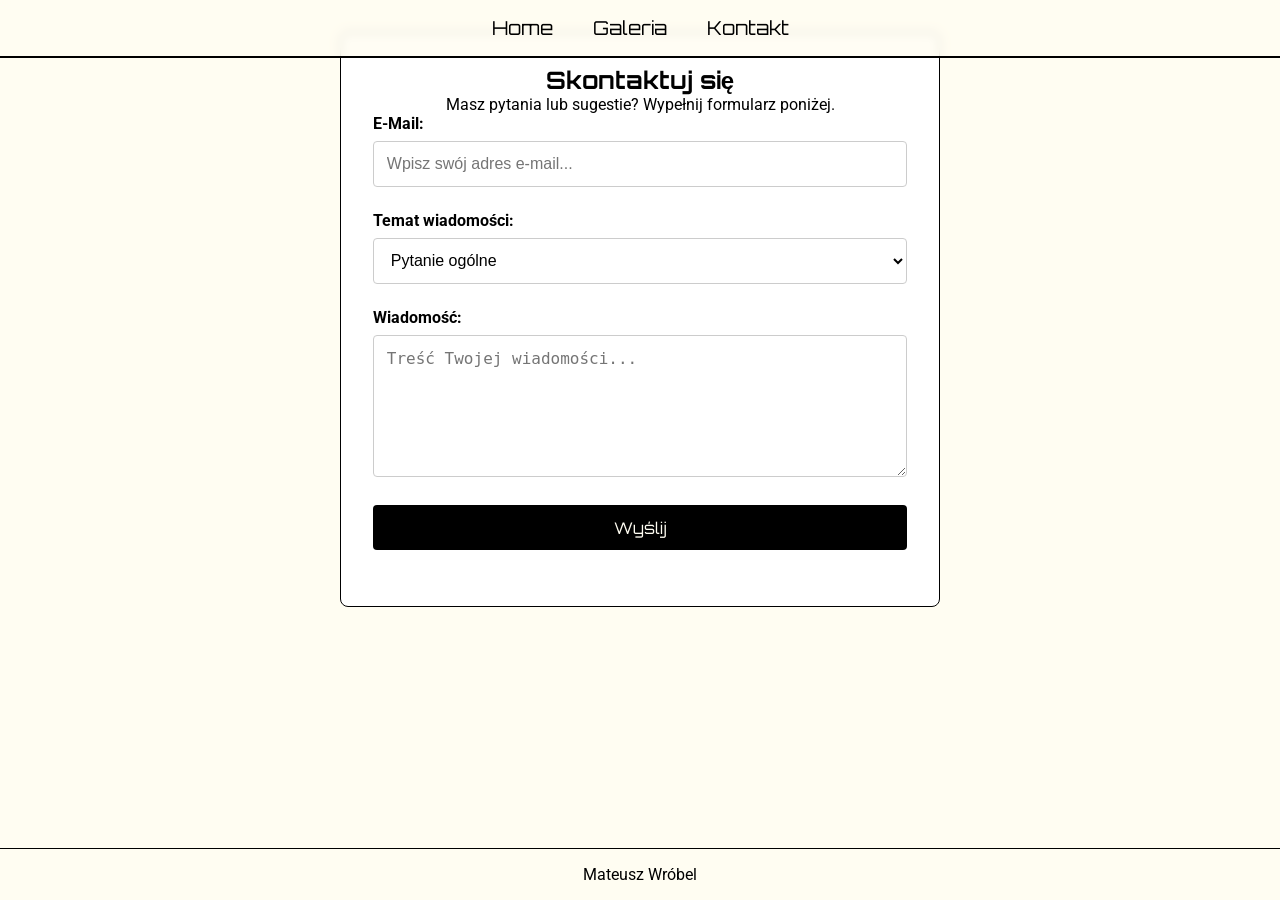
==== kontakt.html @ c44b2f91 "Add correct" ====
<!DOCTYPE html>
<html lang="pl">
<head>
    <meta charset="UTF-8">
    <meta name="viewport" content="width=device-width, initial-scale=1.0">
    <title>Kontakt - Hideo Kojima</title>
    <link rel="stylesheet" href="css/style.css">
</head>
<body>

    <nav>
        <a href="index.html">Home</a>
        <a href="galeria.html">Galeria</a>
        <a href="kontakt.html">Kontakt</a>
    </nav>

    <main>
        <section class="contact-form">
            <h2>Skontaktuj się</h2>
            <p>Masz pytania lub sugestie? Wypełnij formularz poniżej.</p>
            <form action="#" method="POST"> <div>
                    <label for="email">E-Mail:</label>
                    <input type="email" id="email" name="email" placeholder="Wpisz swój adres e-mail..." required>
                </div>
                <div>
                    <label for="temat">Temat wiadomości:</label>
                    <select id="temat" name="temat">
                        <option value="pytanie_ogolne">Pytanie ogólne</option>
                        <option value="propozycja_wspolpracy">Propozycja współpracy</option>
                        <option value="uwagi_do_strony">Uwagi do strony</option>
                    </select>
                </div>
                <div>
                    <label for="wiadomosc">Wiadomość:</label>
                    <textarea id="wiadomosc" name="wiadomosc" rows="6" placeholder="Treść Twojej wiadomości..." required></textarea>
                </div>
                <div>
                    <input type="submit" value="Wyślij">
                </div>
            </form>
        </section>
    </main>

    <footer>
        <p>Mateusz Wróbel</p>
    </footer>

</body>
</html>
---- css/style.css ----
/* Import czcionek z Google Fonts */
@import url('https://fonts.googleapis.com/css2?family=Orbitron:wght@700&family=Roboto+Mono:wght@700&family=Roboto:wght@400;700&display=swap');

:root {
    --bg-color: #FFFDF2;       /* Kremowy */
    --text-color: #000000;     /* Czarny */
    --accent-color: #000000;    /* Czarny (dla nagłówków, ramek) */
    --secondary-color: #FFFFFF; /* Czysta biel (dla tła formularza) */
    --section-height: 100vh;
}

* {
    margin: 0;
    padding: 0;
    box-sizing: border-box;
}

body {
    font-family: 'Roboto', sans-serif;
    background-color: var(--bg-color);
    color: var(--text-color);
    display: flex;
    flex-direction: column;
    min-height: 100vh;
    overflow-x: hidden; 
}

h1,h3 {
    font-family: 'Orbitron', sans-serif;
    color: var(--accent-color);
}
h2 {
    font-family: 'Orbitron', sans-serif;
    color: var(--accent-color);
    text-align: center;
}
p {text-align: center;}


.intro-overlay {
    position: fixed;
    top: 0;
    left: 0;
    width: 100%;
    height: 100%;
    background-color: var(--bg-color); 
    display: flex;
    justify-content: center;
    align-items: center;
    z-index: 1000;
    animation: fadeOut 1s ease-out 3.5s forwards;
}

.typing-text {
    font-family: 'Roboto Mono', monospace; 
    font-size: 2.5vw;
    color: var(--text-color); 
    white-space: nowrap;
    overflow: hidden;
    border-right: .15em solid var(--text-color); 
    animation: typing 2.75s steps(12, end), blink-caret .75s step-end infinite;
}

@keyframes typing {
    from { width: 0 }
    to { width: 12ch }
}

@keyframes blink-caret {
    from, to { border-color: transparent }
    50% { border-color: var(--text-color); } 
}

@keyframes fadeOut {
    to {
        opacity: 0;
        visibility: hidden;
    }
}

nav {
    position: fixed; 
    top: 0;
    left: 0;
    width: 100%;
    display: flex;
    justify-content: center;
    align-items: center;
    padding: 1rem;
    background-color: rgba(255, 253, 242, 0.8); 
    backdrop-filter: blur(5px);
    border-bottom: 2px solid var(--accent-color); 
    z-index: 999;
}

nav a {
    color: var(--text-color); 
    text-decoration: none;
    margin: 0 20px;
    font-family: 'Orbitron', sans-serif;
    font-size: 1.2rem;
    transition: opacity 0.3s;
}

nav a:hover {
    opacity: 0.7; 
}

main {
    flex: 1;
    width: 100%;
}
.subpage-main {
    margin-top: 80px;  
    padding: 2rem;    
    max-width: 1200px;
    margin-left: auto;
    margin-right: auto;
}

footer {
    text-align: center;
    padding: 1rem;
    background-color: var(--bg-color);
    border-top: 1px solid var(--text-color); 
    width: 100%;
}

.kojima-hero {
    height: var(--section-height); 
    display: flex;
    align-items: center;
    justify-content: space-between;
    padding: 0 5%;
    position: relative;
    overflow: hidden;
    background-color: var(--bg-color);
}

.kojima-text-container {
    flex: 1;
    z-index: 10;
    max-width: 50%;
    text-align: left;
}

.kojima-signature {
    max-width: 300px;
    height: auto;
    margin-bottom: 1rem;

}

.kojima-hero h1 {
    font-size: 6rem;
    line-height: 1;
    margin-bottom: 1rem;
}

.kojima-hero p {
    font-size: 1.8rem;
    color: var(--text-color);
}

.kojima-image-container {
    position: absolute;
    right: 0;
    bottom: 0;
    height: 95%;
    width: 50%;
    display: flex;
    align-items: flex-end;
    justify-content: flex-end;
}

.kojima-image-container img {
    max-height: 100%;
    width: auto;
    object-fit: contain;
}


.game-section {
    height: 500px; 
    display: flex;
    align-items: center;
    justify-content: center;
    padding: 2rem;
    background-size: cover;
    background-position: center center;
    position: relative;
}

.game-section::before { 
    content: "";
    position: absolute;
    top: 0;
    left: 0;
    width: 100%;
    height: 100%;
    background: linear-gradient(to right, rgba(255, 253, 242, 0.9) 0%, rgba(255, 253, 242, 0.7) 50%, rgba(255, 253, 242, 0.9) 100%);
    z-index: 1;
}

.game-content {
    display: flex;
    align-items: center;
    gap: 1rem;
    max-width: 1000px;
    position: relative;
    z-index: 2; 
    text-align: left;
}

.game-content.reversed {
    flex-direction: row-reverse;
    text-align: right;
}

.game-content img {
    max-width: 400px;
    border-radius: 30px;
    box-shadow: 0 0 20px rgba(0, 0, 0, 0.2);
}

.game-text {
    flex: 1;
}

.game-text h2 {
    font-size: 3rem;
    margin-bottom: 1.5rem;
}


.game-text p {
    font-size: 1.2rem;
    line-height: 1.6;
}

.gallery-grid {
    display: grid;
    grid-template-columns: repeat(auto-fit, minmax(250px, 1fr));
    gap: 1rem;
    margin-top: 2rem;
  
}

.gallery-grid img {
    width: 100%;
    border-radius: 5px;
    transition: transform 0.3s;
    border: 1px solid #ddd; 
    aspect-ratio: 4 / 3; 
    object-fit: cover;
}
.gallery-item figcaption {
    padding: 0.75rem; 
    text-align: center; 
    font-weight: bold; 
    font-family: 'Orbitron', sans-serif; 
    border-bottom: 1px solid #ddd; 
}

.gallery-grid img:hover {
    transform: scale(1.05);
}

.video-responsive-wrapper {
    position: relative;
    overflow: hidden;
    width: 100%;
    padding-top: 56.25%; /* To jest 9 / 16 = 0.5625 */
    border-radius: 8px;
    border: 2px solid var(--accent-color); /* Przenosimy ramkę tutaj */
}

/* 2. Sam odtwarzacz YouTube, który wypełnia wrapper */
.video-responsive-wrapper iframe {
    position: absolute;
    top: 0;
    left: 0;
    width: 100%;
    height: 100%;
}

.contact-form {
    max-width: 600px;
    margin: 2rem auto;
    padding: 2rem;
    background-color: var(--secondary-color); 
    border-radius: 8px;
    border: 1px solid var(--text-color); 
}

.contact-form label {
    display: block;
    margin-bottom: 0.5rem;
    font-weight: bold;
}

.contact-form input,
.contact-form select,
.contact-form textarea {
    width: 100%;
    padding: 0.8rem;
    margin-bottom: 1.5rem;
    border-radius: 4px;
    border: 1px solid #CCC; 
    background-color: #FFF; 
    color: var(--text-color); 
    font-size: 1rem;
}

.contact-form input[type="submit"] {
    background-color: var(--text-color); 
    color: var(--bg-color); 
    font-family: 'Orbitron', sans-serif;
    cursor: pointer;
    border: none;
    transition: background-color 0.3s;
}

.contact-form input[type="submit"]:hover {
    background-color: #333; 
}
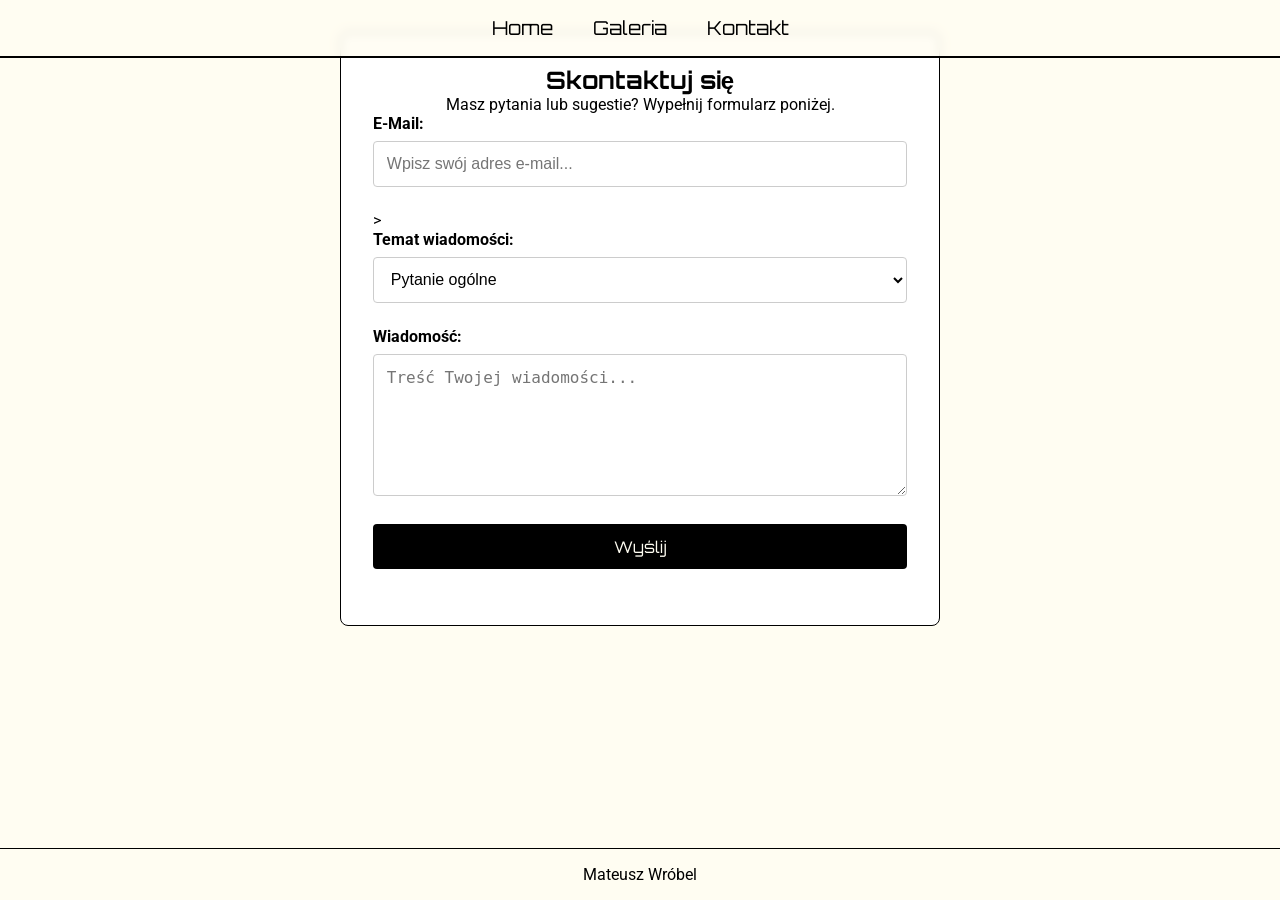
==== commit 95217e8c: "Add files via upload" ====
--- a/kontakt.html
+++ b/kontakt.html
@@ -20,7 +20,9 @@
             <p>Masz pytania lub sugestie? Wypełnij formularz poniżej.</p>
             <form action="#" method="POST"> <div>
                     <label for="email">E-Mail:</label>
-                    <input type="email" id="email" name="email" placeholder="Wpisz swój adres e-mail..." required>
+                    <input type="email" id="email" name="email" placeholder="Wpisz swój adres e-mail..." required
+                    pattern="[a-zA-Z0-9._%+-]+@[a-zA-Z0-9.-]+\.[a-zA-Z]{2,}"
+                    title="Proszę podać poprawny adres e-mail (musi zawierać @ oraz kropkę)">>
                 </div>
                 <div>
                     <label for="temat">Temat wiadomości:</label>
--- a/css/style.css
+++ b/css/style.css
@@ -178,7 +178,76 @@
     width: auto;
     object-fit: contain;
 }
-
+/*respowynosc strony glownej dla mniejszych ekranow*/
+@media (max-width: 900px) {
+
+    .typing-text {
+        font-size: 6vw;
+    }
+
+    .kojima-hero {
+        flex-direction: column;
+        justify-content: center;
+        height: auto;
+        padding: 100px 5% 3rem 5%;
+        text-align: center;
+    }
+
+    .kojima-text-container {
+        max-width: 100%;
+        text-align: center;
+        order: 2;
+    }
+
+    .kojima-hero h1 {
+        font-size: 3rem;
+    }
+
+    .kojima-hero p {
+        font-size: 1.1rem;
+    }
+
+    .kojima-image-container {
+        position: relative;
+        width: 100%;
+        max-width: 400px;
+        height: auto;
+        order: 1;
+        margin-bottom: 2rem;
+    }
+
+    .game-section {
+        height: auto;
+        padding: 4rem 1.5rem;
+    }
+
+    .game-content {
+        flex-direction: column;
+        text-align: center;
+    }
+
+    .game-content.reversed {
+        flex-direction: column;
+        text-align: center;
+    }
+
+    .game-content img {
+        max-width: 100%;
+    }
+
+    .game-text {
+        margin-top: 1.5rem;
+    }
+
+    .game-text h2 {
+        font-size: 2rem;
+    }
+
+    .game-text p {
+        font-size: 1rem;
+        text-align: center !important;
+    }
+}
 
 .game-section {
     height: 500px; 
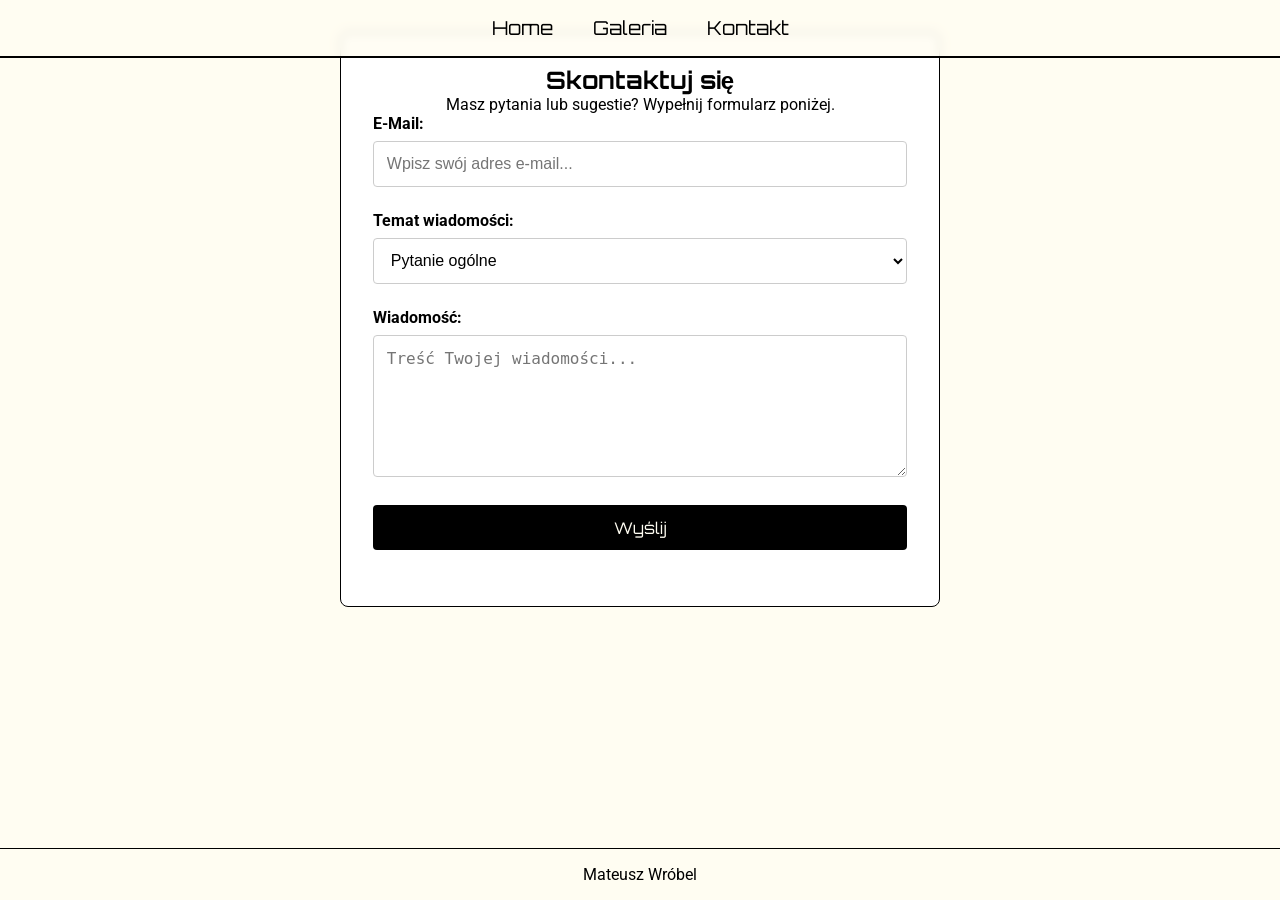
==== commit c0609bc4: "add" ====
--- a/kontakt.html
+++ b/kontakt.html
@@ -20,9 +20,13 @@
             <p>Masz pytania lub sugestie? Wypełnij formularz poniżej.</p>
             <form action="#" method="POST"> <div>
                     <label for="email">E-Mail:</label>
-                    <input type="email" id="email" name="email" placeholder="Wpisz swój adres e-mail..." required
-                    pattern="[a-zA-Z0-9._%+-]+@[a-zA-Z0-9.-]+\.[a-zA-Z]{2,}"
-                    title="Proszę podać poprawny adres e-mail (musi zawierać @ oraz kropkę)">>
+                    <input type="text" 
+                        id="email" 
+                        name="email" 
+                        placeholder="Wpisz swój adres e-mail..." 
+                        required
+                        pattern=".*@.*"
+                        title="Proszę podać poprawny adres e-mail (musi zawierać @)">
                 </div>
                 <div>
                     <label for="temat">Temat wiadomości:</label>
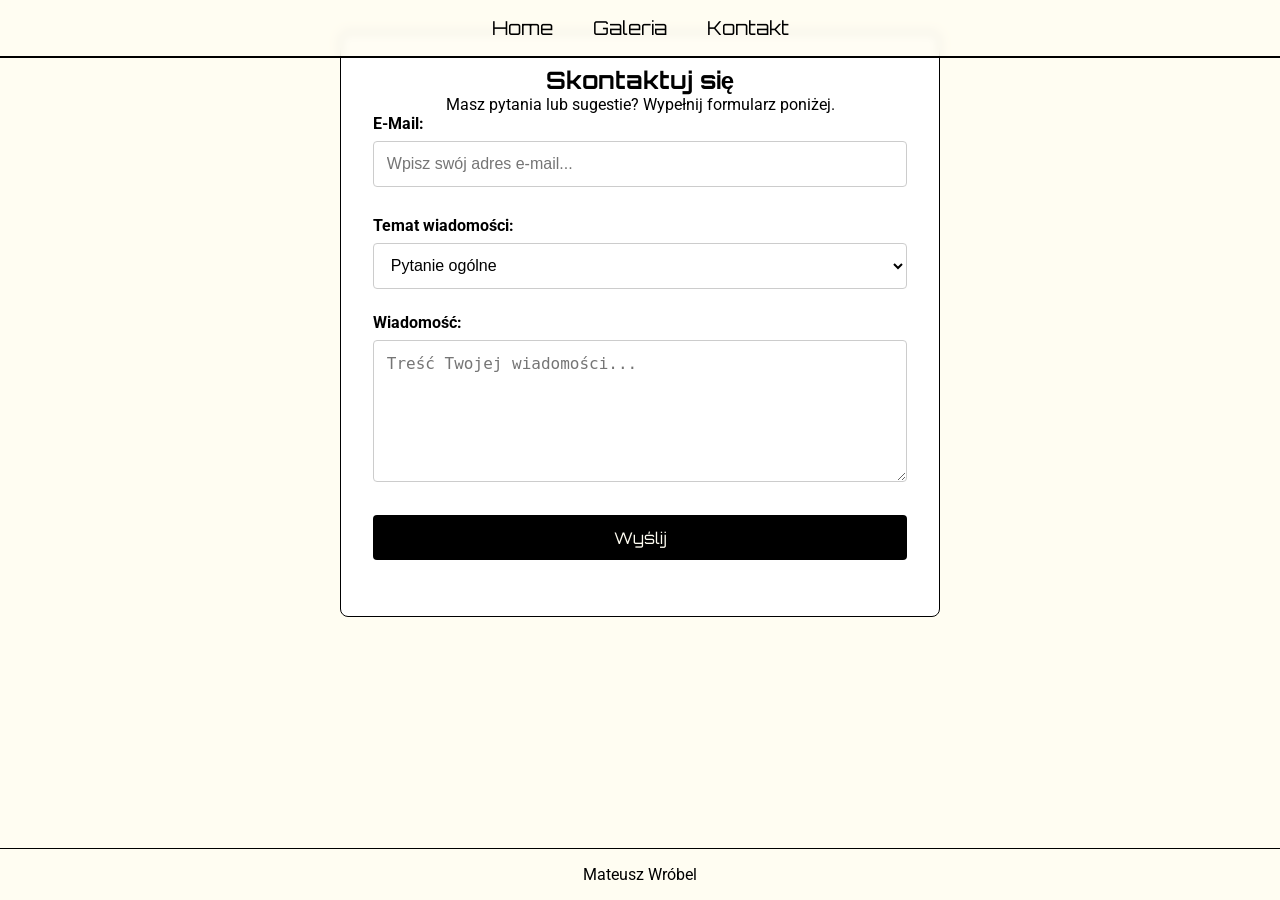
==== commit 000a2ed6: "Use js for validation" ====
--- a/kontakt.html
+++ b/kontakt.html
@@ -18,16 +18,18 @@
         <section class="contact-form">
             <h2>Skontaktuj się</h2>
             <p>Masz pytania lub sugestie? Wypełnij formularz poniżej.</p>
-            <form action="#" method="POST"> <div>
+            
+            <form id="formularz-kontaktowy" action="#" method="POST">
+                
+                <div>
                     <label for="email">E-Mail:</label>
                     <input type="text" 
                         id="email" 
                         name="email" 
-                        placeholder="Wpisz swój adres e-mail..." 
-                        required
-                        pattern=".*@.*"
-                        title="Proszę podać poprawny adres e-mail (musi zawierać @)">
+                        placeholder="Wpisz swój adres e-mail...">
+                    <div id="email-error" class="error-message"></div>
                 </div>
+    
                 <div>
                     <label for="temat">Temat wiadomości:</label>
                     <select id="temat" name="temat">
@@ -36,13 +38,17 @@
                         <option value="uwagi_do_strony">Uwagi do strony</option>
                     </select>
                 </div>
+    
                 <div>
                     <label for="wiadomosc">Wiadomość:</label>
-                    <textarea id="wiadomosc" name="wiadomosc" rows="6" placeholder="Treść Twojej wiadomości..." required></textarea>
+                    <textarea id="wiadomosc" name="wiadomosc" rows="6" placeholder="Treść Twojej wiadomości..."></textarea>
+                    <div id="wiadomosc-error" class="error-message"></div>
                 </div>
+    
                 <div>
                     <input type="submit" value="Wyślij">
                 </div>
+    
             </form>
         </section>
     </main>
@@ -50,6 +56,6 @@
     <footer>
         <p>Mateusz Wróbel</p>
     </footer>
-
+    <script src="script.js"></script>
 </body>
 </html>
--- a/css/style.css
+++ b/css/style.css
@@ -178,6 +178,155 @@
     width: auto;
     object-fit: contain;
 }
+.game-section {
+    height: 500px; 
+    display: flex;
+    align-items: center;
+    justify-content: center;
+    padding: 2rem;
+    background-size: cover;
+    background-position: center center;
+    position: relative;
+}
+
+.game-section::before { 
+    content: "";
+    position: absolute;
+    top: 0;
+    left: 0;
+    width: 100%;
+    height: 100%;
+    background: linear-gradient(to right, rgba(255, 253, 242, 0.9) 0%, rgba(255, 253, 242, 0.7) 50%, rgba(255, 253, 242, 0.9) 100%);
+    z-index: 1;
+}
+
+.game-content {
+    display: flex;
+    align-items: center;
+    gap: 1rem;
+    max-width: 1000px;
+    position: relative;
+    z-index: 2; 
+    text-align: left;
+}
+
+.game-content.reversed {
+    flex-direction: row-reverse;
+    text-align: right;
+}
+
+.game-content img {
+    max-width: 400px;
+    border-radius: 30px;
+    box-shadow: 0 0 20px rgba(0, 0, 0, 0.2);
+}
+
+.game-text {
+    flex: 1;
+}
+
+.game-text h2 {
+    font-size: 3rem;
+    margin-bottom: 1.5rem;
+}
+
+
+.game-text p {
+    font-size: 1.2rem;
+    line-height: 1.6;
+}
+
+.gallery-grid {
+    display: grid;
+    grid-template-columns: repeat(auto-fit, minmax(250px, 1fr));
+    gap: 1rem;
+    margin-top: 2rem;
+  
+}
+
+.gallery-grid img {
+    width: 100%;
+    border-radius: 5px;
+    transition: transform 0.3s;
+    border: 1px solid #ddd; 
+    aspect-ratio: 4 / 3; 
+    object-fit: cover;
+}
+.gallery-item figcaption {
+    padding: 0.75rem; 
+    text-align: center; 
+    font-weight: bold; 
+    font-family: 'Orbitron', sans-serif; 
+    border-bottom: 1px solid #ddd; 
+}
+
+.gallery-grid img:hover {
+    transform: scale(1.05);
+}
+
+.video-responsive-wrapper {
+    position: relative;
+    overflow: hidden;
+    width: 100%;
+    padding-top: 56.25%; 
+    border-radius: 8px;
+    border: 2px solid var(--accent-color);
+}
+
+.video-responsive-wrapper iframe {
+    position: absolute;
+    top: 0;
+    left: 0;
+    width: 100%;
+    height: 100%;
+}
+
+.error-message {
+    color: #D32F2F;
+    font-size: 0.9rem;
+    margin-top: 5px;
+}
+
+.contact-form {
+    max-width: 600px;
+    margin: 2rem auto;
+    padding: 2rem;
+    background-color: var(--secondary-color); 
+    border-radius: 8px;
+    border: 1px solid var(--text-color); 
+}
+
+.contact-form label {
+    display: block;
+    margin-bottom: 0.5rem;
+    font-weight: bold;
+}
+
+.contact-form input,
+.contact-form select,
+.contact-form textarea {
+    width: 100%;
+    padding: 0.8rem;
+    margin-bottom: 1.5rem;
+    border-radius: 4px;
+    border: 1px solid #CCC; 
+    background-color: #FFF; 
+    color: var(--text-color); 
+    font-size: 1rem;
+}
+
+.contact-form input[type="submit"] {
+    background-color: var(--text-color); 
+    color: var(--bg-color); 
+    font-family: 'Orbitron', sans-serif;
+    cursor: pointer;
+    border: none;
+    transition: background-color 0.3s;
+}
+
+.contact-form input[type="submit"]:hover {
+    background-color: #333; 
+}
 /*respowynosc strony glownej dla mniejszych ekranow*/
 @media (max-width: 900px) {
 
@@ -215,6 +364,10 @@
         order: 1;
         margin-bottom: 2rem;
     }
+    .kojima-image-container img {
+        width: 100%;
+        height: auto;
+    }
 
     .game-section {
         height: auto;
@@ -227,12 +380,12 @@
     }
 
     .game-content.reversed {
-        flex-direction: column;
+        flex-direction: column !important;
         text-align: center;
     }
 
     .game-content img {
-        max-width: 100%;
+        max-width: 100% !important;
     }
 
     .game-text {
@@ -247,149 +400,4 @@
         font-size: 1rem;
         text-align: center !important;
     }
-}
-
-.game-section {
-    height: 500px; 
-    display: flex;
-    align-items: center;
-    justify-content: center;
-    padding: 2rem;
-    background-size: cover;
-    background-position: center center;
-    position: relative;
-}
-
-.game-section::before { 
-    content: "";
-    position: absolute;
-    top: 0;
-    left: 0;
-    width: 100%;
-    height: 100%;
-    background: linear-gradient(to right, rgba(255, 253, 242, 0.9) 0%, rgba(255, 253, 242, 0.7) 50%, rgba(255, 253, 242, 0.9) 100%);
-    z-index: 1;
-}
-
-.game-content {
-    display: flex;
-    align-items: center;
-    gap: 1rem;
-    max-width: 1000px;
-    position: relative;
-    z-index: 2; 
-    text-align: left;
-}
-
-.game-content.reversed {
-    flex-direction: row-reverse;
-    text-align: right;
-}
-
-.game-content img {
-    max-width: 400px;
-    border-radius: 30px;
-    box-shadow: 0 0 20px rgba(0, 0, 0, 0.2);
-}
-
-.game-text {
-    flex: 1;
-}
-
-.game-text h2 {
-    font-size: 3rem;
-    margin-bottom: 1.5rem;
-}
-
-
-.game-text p {
-    font-size: 1.2rem;
-    line-height: 1.6;
-}
-
-.gallery-grid {
-    display: grid;
-    grid-template-columns: repeat(auto-fit, minmax(250px, 1fr));
-    gap: 1rem;
-    margin-top: 2rem;
-  
-}
-
-.gallery-grid img {
-    width: 100%;
-    border-radius: 5px;
-    transition: transform 0.3s;
-    border: 1px solid #ddd; 
-    aspect-ratio: 4 / 3; 
-    object-fit: cover;
-}
-.gallery-item figcaption {
-    padding: 0.75rem; 
-    text-align: center; 
-    font-weight: bold; 
-    font-family: 'Orbitron', sans-serif; 
-    border-bottom: 1px solid #ddd; 
-}
-
-.gallery-grid img:hover {
-    transform: scale(1.05);
-}
-
-.video-responsive-wrapper {
-    position: relative;
-    overflow: hidden;
-    width: 100%;
-    padding-top: 56.25%; /* To jest 9 / 16 = 0.5625 */
-    border-radius: 8px;
-    border: 2px solid var(--accent-color); /* Przenosimy ramkę tutaj */
-}
-
-/* 2. Sam odtwarzacz YouTube, który wypełnia wrapper */
-.video-responsive-wrapper iframe {
-    position: absolute;
-    top: 0;
-    left: 0;
-    width: 100%;
-    height: 100%;
-}
-
-.contact-form {
-    max-width: 600px;
-    margin: 2rem auto;
-    padding: 2rem;
-    background-color: var(--secondary-color); 
-    border-radius: 8px;
-    border: 1px solid var(--text-color); 
-}
-
-.contact-form label {
-    display: block;
-    margin-bottom: 0.5rem;
-    font-weight: bold;
-}
-
-.contact-form input,
-.contact-form select,
-.contact-form textarea {
-    width: 100%;
-    padding: 0.8rem;
-    margin-bottom: 1.5rem;
-    border-radius: 4px;
-    border: 1px solid #CCC; 
-    background-color: #FFF; 
-    color: var(--text-color); 
-    font-size: 1rem;
-}
-
-.contact-form input[type="submit"] {
-    background-color: var(--text-color); 
-    color: var(--bg-color); 
-    font-family: 'Orbitron', sans-serif;
-    cursor: pointer;
-    border: none;
-    transition: background-color 0.3s;
-}
-
-.contact-form input[type="submit"]:hover {
-    background-color: #333; 
 }
